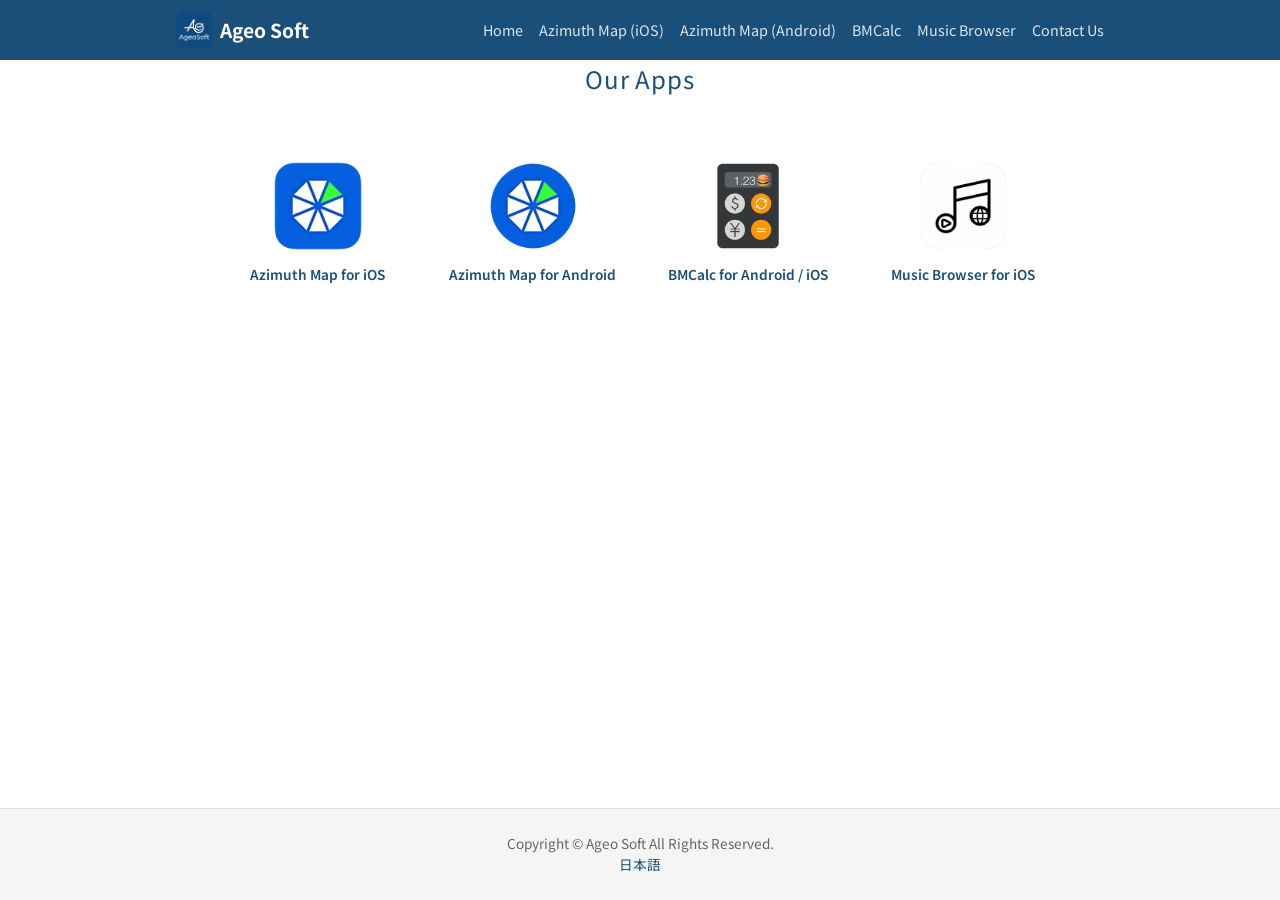
==== index.html @ 31554af9 "シンプルに修正" ====
<!DOCTYPE html>
<html lang="en">
<head>
  <meta charset="UTF-8">
  <meta name="viewport" content="width=device-width, initial-scale=1.0">
  <title>Ageo Soft</title>
    <link rel="preconnect" href="https://fonts.googleapis.com">
  <link rel="preconnect" href="https://fonts.gstatic.com" crossorigin>
  <link rel="stylesheet" href="https://fonts.googleapis.com/css2?family=Noto+Sans+JP:wght@300;400;600;700&display=swap">
  <link rel="stylesheet" href="style.css">
  <script>
    (function() {
      var l = localStorage.getItem("lang") || (navigator.language.startsWith("ja") ? "ja" : "en");
      if (l === "ja") document.documentElement.classList.add("ja");
    })();
    function switchLang(lang) {
      localStorage.setItem("lang", lang);
      document.documentElement.classList.toggle("ja", lang === "ja");
    }
  </script>
</head>
<body>
  <header>
    <div class="container header-inner">
      <a href="index.html" class="logo">
        <img src="logo.jpg" alt="Ageo Soft">
        <span>Ageo Soft</span>
      </a>
      <input type="checkbox" id="nav-toggle" class="nav-toggle">
      <label for="nav-toggle" class="nav-toggle-label" aria-label="Toggle navigation">
        <span></span>
      </label>
      <nav>
        <a href="index.html">Home</a>
        <a href="Azimuth%20Map%20for%20iOS.html">Azimuth Map (iOS)</a>
        <a href="Azimuth%20Map%20for%20Android.html">Azimuth Map (Android)</a>
        <a href="BMCalc.html">BMCalc</a>
        <a href="Music%20Browser%20for%20iOS.html">Music Browser</a>
        <a href="Contact%20Us.html">Contact Us</a>
      </nav>
    </div>
  </header>


  <main class="container">
    <h1 class="page-heading"><span class="lang-en">Our Apps</span><span class="lang-ja">アプリ一覧</span></h1>
    <div class="app-grid">
      <a href="Azimuth%20Map%20for%20iOS.html" class="app-card">
        <img src="Home/azimuth-map-ios.jpg" alt="Azimuth Map for iOS">
        <div class="card-title">Azimuth Map for iOS</div>
      </a>
      <a href="Azimuth%20Map%20for%20Android.html" class="app-card">
        <img src="Home/azimuth-map-android.jpg" alt="Azimuth Map for Android">
        <div class="card-title">Azimuth Map for Android</div>
      </a>
      <a href="BMCalc.html" class="app-card">
        <img src="Home/bmcalc.jpg" alt="BMCalc for Android / iOS">
        <div class="card-title">BMCalc for Android / iOS</div>
      </a>
      <a href="Music%20Browser%20for%20iOS.html" class="app-card">
        <img src="Home/music-browser.jpg" alt="Music Browser for iOS">
        <div class="card-title">Music Browser for iOS</div>
      </a>
    </div>
  </main>

  <footer>
    <div class="container">
      <p>Copyright &copy; Ageo Soft All Rights Reserved.</p>
      <p class="lang-en"><a class="lang-link" onclick="switchLang('ja')">日本語</a></p>
      <p class="lang-ja"><a class="lang-link" onclick="switchLang('en')">English</a></p>
    </div>
  </footer>
</body>
</html>
---- style.css ----
/* Reset & Base */
*, *::before, *::after { box-sizing: border-box; margin: 0; padding: 0; }

body {
  font-family: "Noto Sans JP", -apple-system, BlinkMacSystemFont, "Segoe UI", Roboto, sans-serif;
  color: #333;
  background: #fff;
  line-height: 1.6;
  min-height: 100vh;
  display: flex;
  flex-direction: column;
}

img { max-width: 100%; height: auto; display: block; }
a { color: #1a4f7a; text-decoration: none; }
a:hover { text-decoration: underline; }

/* Container */
.container { max-width: 960px; margin: 0 auto; padding: 0 1rem; }

/* Header */
header {
  background: #1a4f7a;
  color: #fff;
  padding: 0.75rem 0;
  position: sticky;
  top: 0;
  z-index: 100;
}

.header-inner {
  display: flex;
  align-items: center;
  justify-content: space-between;
  flex-wrap: wrap;
}

.logo {
  display: flex;
  align-items: center;
  gap: 0.5rem;
  color: #fff;
  font-weight: 700;
  font-size: 1.2rem;
}

.logo:hover { text-decoration: none; }
.logo img { width: 36px; height: 36px; border-radius: 6px; }

nav { display: flex; gap: 1rem; align-items: center; }
nav a { color: rgba(255,255,255,0.85); font-size: 0.9rem; }
nav a:hover { color: #fff; text-decoration: none; }

/* Mobile nav toggle */
.nav-toggle { display: none; }
.nav-toggle-label { display: none; cursor: pointer; }
.nav-toggle-label span,
.nav-toggle-label span::before,
.nav-toggle-label span::after {
  display: block;
  background: #fff;
  height: 2px;
  width: 24px;
  border-radius: 2px;
  position: relative;
  transition: transform 0.3s;
}
.nav-toggle-label span::before,
.nav-toggle-label span::after {
  content: '';
  position: absolute;
}
.nav-toggle-label span::before { top: -7px; }
.nav-toggle-label span::after { top: 7px; }

/* Main */
main { flex: 1; padding: 3rem 0; }

/* Home: App Grid */
.page-heading {
  text-align: center;
  margin-bottom: 2.5rem;
  font-size: 1.5rem;
  color: #1a4f7a;
  font-weight: 400;
  letter-spacing: 0.04em;
}

.app-grid {
  display: grid;
  grid-template-columns: repeat(4, 1fr);
  gap: 1.5rem;
}

.app-card {
  display: flex;
  flex-direction: column;
  align-items: center;
  text-align: center;
  padding: 1.25rem 0.75rem;
  border-radius: 12px;
  transition: transform 0.2s, box-shadow 0.2s;
}

.app-card:hover {
  transform: translateY(-4px);
  box-shadow: 0 8px 24px rgba(0,0,0,0.08);
  text-decoration: none;
}

.app-card img {
  width: 96px;
  height: 96px;
  object-fit: contain;
  border-radius: 20px;
  margin-bottom: 0.75rem;
}

.app-card .card-title {
  font-weight: 600;
  color: #1a4f7a;
  font-size: 0.85rem;
  line-height: 1.3;
}

/* App Detail Page */
.app-hero {
  display: flex;
  align-items: center;
  gap: 1.5rem;
  margin-bottom: 2rem;
}

.app-hero .app-icon {
  width: 120px;
  height: 120px;
  border-radius: 20px;
  flex-shrink: 0;
}

.app-hero h1 { font-size: 1.8rem; color: #1a4f7a; }

.app-description { margin-bottom: 2rem; }
.app-description h2 {
  font-size: 1.2rem;
  color: #1a4f7a;
  margin: 1.5rem 0 0.5rem;
}
.app-description p { margin-bottom: 0.75rem; }
.app-description ul {
  margin: 0.5rem 0 0.75rem 1.5rem;
}
.app-description ul li { margin-bottom: 0.4rem; }

.app-links { margin-bottom: 2rem; }
.app-links a {
  display: inline-block;
  margin-right: 1rem;
  color: #1a4f7a;
  font-weight: 500;
}

.screenshots {
  display: grid;
  grid-template-columns: repeat(3, 1fr);
  gap: 1rem;
  margin-bottom: 2rem;
}

.screenshots img {
  border-radius: 8px;
  border: 1px solid #e0e0e0;
}

.disclaimer {
  background: #f8f8f8;
  border-left: 3px solid #1a4f7a;
  padding: 1rem 1.25rem;
  margin: 1.5rem 0;
  font-size: 0.9rem;
  color: #555;
}

/* Contact Page */
.contact-form {
  width: 100%;
  min-height: 800px;
  border: none;
  border-radius: 8px;
}

/* Privacy Policy */
.privacy-content h1 {
  font-size: 1.8rem;
  color: #1a4f7a;
  margin-bottom: 1.5rem;
}
.privacy-content h2 {
  font-size: 1.2rem;
  color: #1a4f7a;
  margin: 1.5rem 0 0.5rem;
}
.privacy-content p { margin-bottom: 0.75rem; }
.privacy-content ul {
  margin: 0.5rem 0 0.75rem 1.5rem;
}
.privacy-content ul li { margin-bottom: 0.3rem; }
.privacy-content .effective-date {
  font-style: italic;
  color: #666;
}

/* Language: default English, switch to Japanese via html.ja */
.lang-ja { display: none; }
html.ja .lang-en { display: none; }
html.ja .lang-ja { display: revert; }

.lang-link { cursor: pointer; }
.lang-link:hover { text-decoration: underline; }

/* Footer */
footer {
  background: #f5f5f5;
  border-top: 1px solid #e0e0e0;
  padding: 1.5rem 0;
  text-align: center;
  font-size: 0.85rem;
  color: #666;
  margin-top: auto;
}

/* Responsive */
@media (max-width: 768px) {
  .nav-toggle-label { display: flex; align-items: center; padding: 0.5rem; }

  nav {
    display: none;
    flex-direction: column;
    width: 100%;
    padding-top: 0.75rem;
    gap: 0.5rem;
  }
  nav a { padding: 0.4rem 0; }

  .nav-toggle:checked ~ nav { display: flex; }

  .app-grid { grid-template-columns: repeat(2, 1fr); }
  .screenshots { grid-template-columns: 1fr; }

  .app-hero { flex-direction: column; text-align: center; }
  .app-hero .app-icon { width: 100px; height: 100px; }
  .app-hero h1 { font-size: 1.4rem; }

  .page-heading { font-size: 1.3rem; }
}
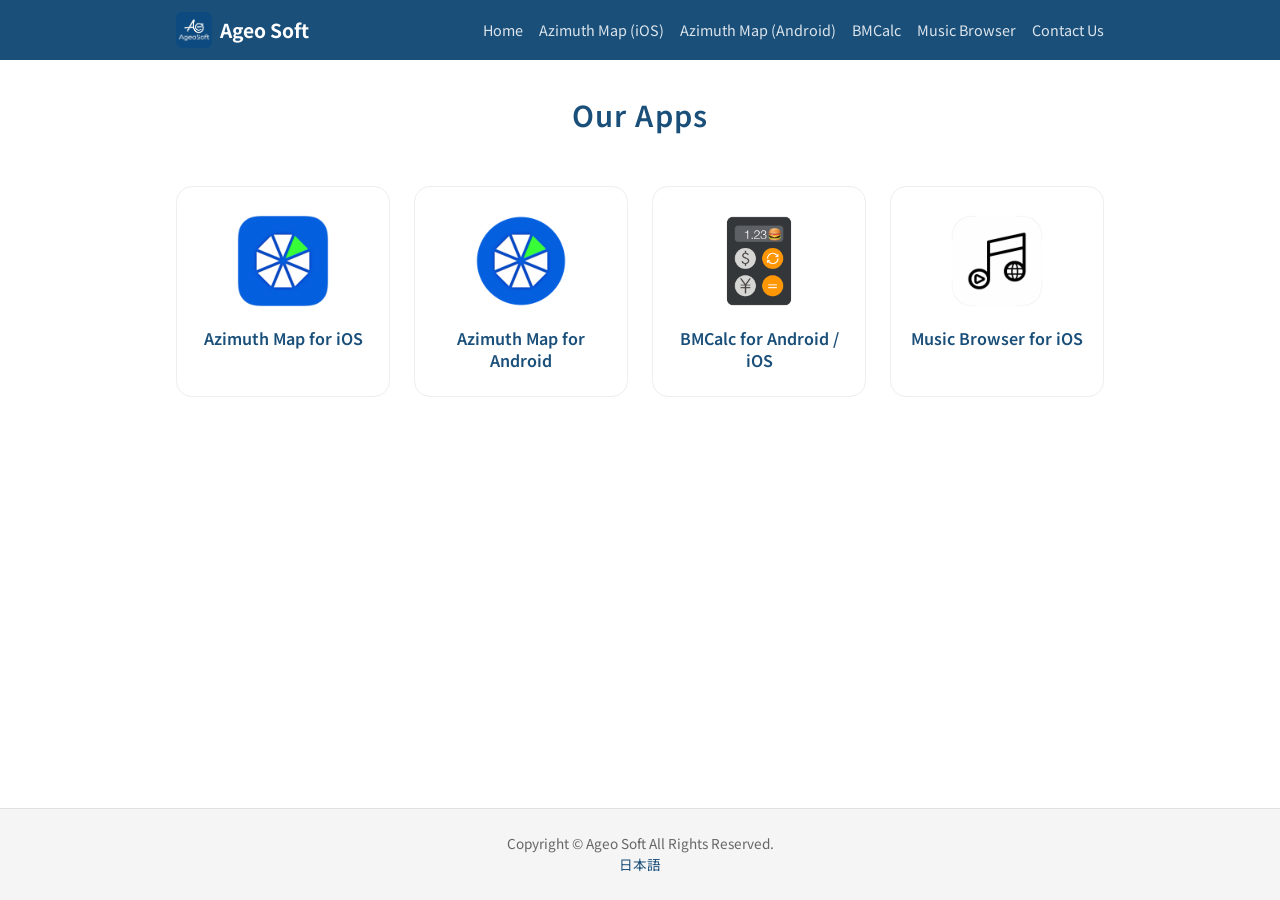
==== commit 24c46fac: "デザイン修正" ====
--- a/index.html
+++ b/index.html
@@ -45,24 +45,40 @@
   <main class="container">
     <h1 class="page-heading"><span class="lang-en">Our Apps</span><span class="lang-ja">アプリ一覧</span></h1>
     <div class="app-grid">
-      <a href="Azimuth%20Map%20for%20iOS.html" class="app-card">
+      <a href="Azimuth%20Map%20for%20iOS.html" class="app-card fade-in">
         <img src="Home/azimuth-map-ios.jpg" alt="Azimuth Map for iOS">
         <div class="card-title">Azimuth Map for iOS</div>
       </a>
-      <a href="Azimuth%20Map%20for%20Android.html" class="app-card">
+      <a href="Azimuth%20Map%20for%20Android.html" class="app-card fade-in">
         <img src="Home/azimuth-map-android.jpg" alt="Azimuth Map for Android">
         <div class="card-title">Azimuth Map for Android</div>
       </a>
-      <a href="BMCalc.html" class="app-card">
+      <a href="BMCalc.html" class="app-card fade-in">
         <img src="Home/bmcalc.jpg" alt="BMCalc for Android / iOS">
         <div class="card-title">BMCalc for Android / iOS</div>
       </a>
-      <a href="Music%20Browser%20for%20iOS.html" class="app-card">
+      <a href="Music%20Browser%20for%20iOS.html" class="app-card fade-in">
         <img src="Home/music-browser.jpg" alt="Music Browser for iOS">
         <div class="card-title">Music Browser for iOS</div>
       </a>
     </div>
   </main>
+
+  <script>
+    document.addEventListener('DOMContentLoaded', function() {
+      var observer = new IntersectionObserver(function(entries) {
+        entries.forEach(function(entry) {
+          if (entry.isIntersecting) {
+            entry.target.classList.add('visible');
+          }
+        });
+      }, { threshold: 0.1 });
+
+      document.querySelectorAll('.fade-in').forEach(function(el) {
+        observer.observe(el);
+      });
+    });
+  </script>
 
   <footer>
     <div class="container">
--- a/style.css
+++ b/style.css
@@ -74,15 +74,16 @@
 .nav-toggle-label span::after { top: 7px; }
 
 /* Main */
-main { flex: 1; padding: 3rem 0; }
+main { flex: 1; padding: 6rem 0 3rem; }
 
 /* Home: App Grid */
 .page-heading {
   text-align: center;
-  margin-bottom: 2.5rem;
-  font-size: 1.5rem;
-  color: #1a4f7a;
-  font-weight: 400;
+  margin-top: 2rem;
+  margin-bottom: 3rem;
+  font-size: 1.8rem;
+  color: #1a4f7a;
+  font-weight: 600;
   letter-spacing: 0.04em;
 }
 
@@ -97,30 +98,32 @@
   flex-direction: column;
   align-items: center;
   text-align: center;
-  padding: 1.25rem 0.75rem;
-  border-radius: 12px;
-  transition: transform 0.2s, box-shadow 0.2s;
+  padding: 1.5rem 1rem;
+  border-radius: 16px;
+  background: #fff;
+  border: 1px solid #eee;
+  transition: transform 0.3s ease, box-shadow 0.3s ease;
 }
 
 .app-card:hover {
-  transform: translateY(-4px);
-  box-shadow: 0 8px 24px rgba(0,0,0,0.08);
+  transform: translateY(-6px);
+  box-shadow: 0 12px 32px rgba(0,0,0,0.1);
   text-decoration: none;
 }
 
 .app-card img {
-  width: 96px;
-  height: 96px;
+  width: 100px;
+  height: 100px;
   object-fit: contain;
-  border-radius: 20px;
-  margin-bottom: 0.75rem;
+  border-radius: 22px;
+  margin-bottom: 1rem;
 }
 
 .app-card .card-title {
   font-weight: 600;
   color: #1a4f7a;
-  font-size: 0.85rem;
-  line-height: 1.3;
+  font-size: 1rem;
+  line-height: 1.4;
 }
 
 /* App Detail Page */
@@ -229,27 +232,85 @@
   margin-top: auto;
 }
 
+/* Scroll animations */
+@keyframes fadeInUp {
+  from {
+    opacity: 0;
+    transform: translateY(24px);
+  }
+  to {
+    opacity: 1;
+    transform: translateY(0);
+  }
+}
+
+.fade-in {
+  opacity: 0;
+  transform: translateY(24px);
+  transition: opacity 0.6s ease, transform 0.6s ease;
+}
+
+.fade-in.visible {
+  opacity: 1;
+  transform: translateY(0);
+}
+
+.page-heading {
+  animation: fadeInUp 0.6s ease forwards;
+}
+
+/* Stagger animation for cards */
+.app-card:nth-child(1) { transition-delay: 0.1s; }
+.app-card:nth-child(2) { transition-delay: 0.2s; }
+.app-card:nth-child(3) { transition-delay: 0.3s; }
+.app-card:nth-child(4) { transition-delay: 0.4s; }
+
 /* Responsive */
 @media (max-width: 768px) {
-  .nav-toggle-label { display: flex; align-items: center; padding: 0.5rem; }
+  .header-inner { flex-wrap: wrap; }
+
+  .nav-toggle-label {
+    display: flex;
+    align-items: center;
+    padding: 0.5rem;
+    order: 2;
+  }
+
+  .logo { order: 1; }
 
   nav {
     display: none;
     flex-direction: column;
     width: 100%;
     padding-top: 0.75rem;
-    gap: 0.5rem;
-  }
-  nav a { padding: 0.4rem 0; }
+    gap: 0.25rem;
+    order: 3;
+  }
+  nav a {
+    padding: 0.6rem 0;
+    border-bottom: 1px solid rgba(255,255,255,0.1);
+  }
+  nav a:last-child { border-bottom: none; }
 
   .nav-toggle:checked ~ nav { display: flex; }
 
-  .app-grid { grid-template-columns: repeat(2, 1fr); }
+  /* Hamburger animation on open */
+  .nav-toggle:checked ~ .nav-toggle-label span { background: transparent; }
+  .nav-toggle:checked ~ .nav-toggle-label span::before {
+    top: 0;
+    transform: rotate(45deg);
+  }
+  .nav-toggle:checked ~ .nav-toggle-label span::after {
+    top: 0;
+    transform: rotate(-45deg);
+  }
+
+  .app-grid { grid-template-columns: repeat(2, 1fr); gap: 1rem; }
   .screenshots { grid-template-columns: 1fr; }
 
   .app-hero { flex-direction: column; text-align: center; }
   .app-hero .app-icon { width: 100px; height: 100px; }
   .app-hero h1 { font-size: 1.4rem; }
 
-  .page-heading { font-size: 1.3rem; }
-}
+  .page-heading { font-size: 1.4rem; }
+}
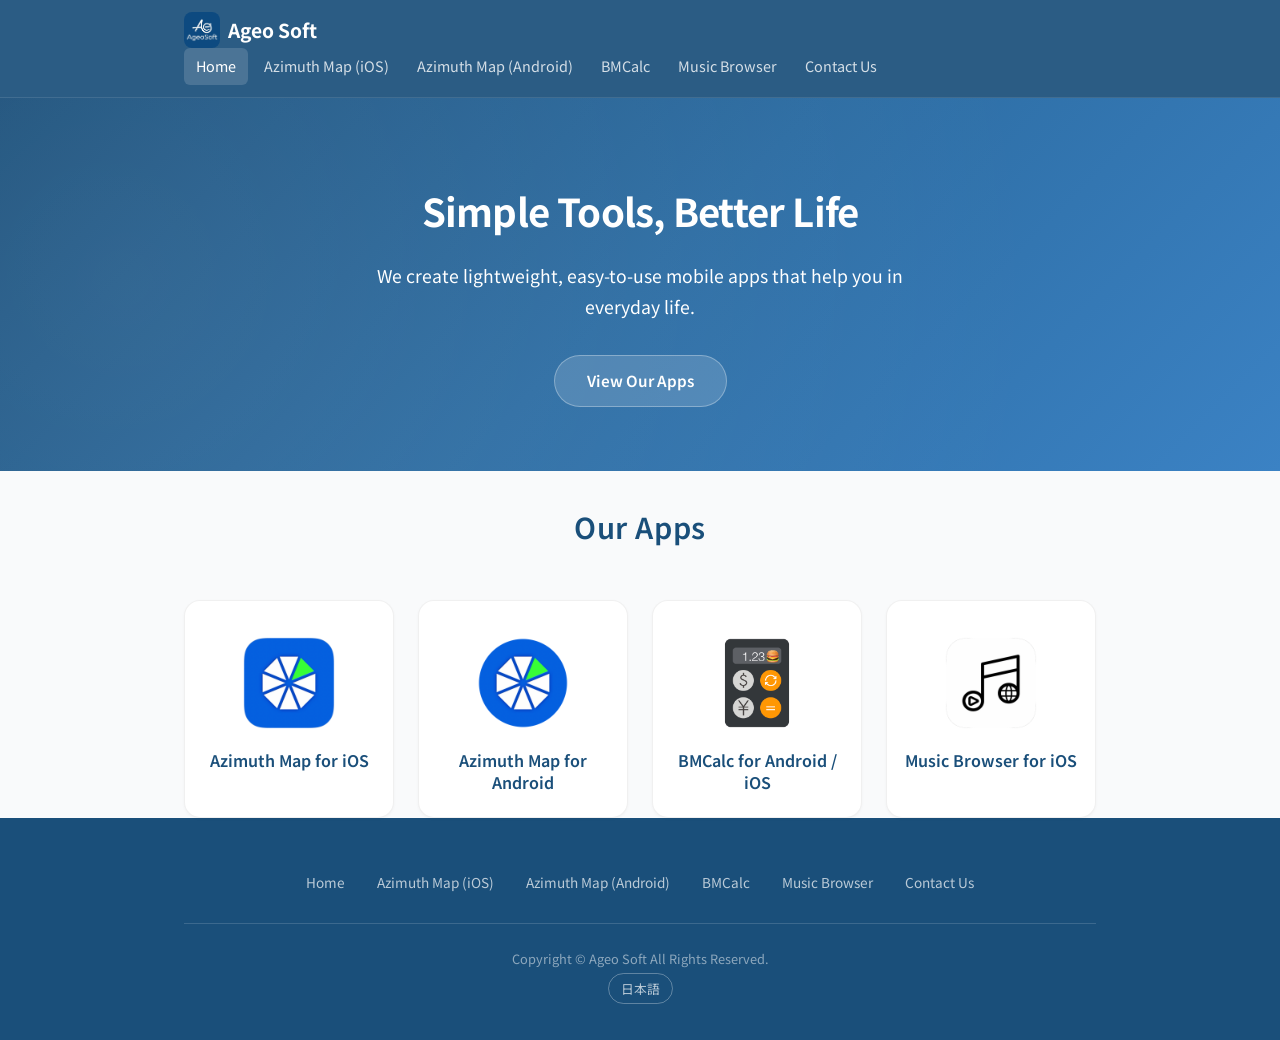
==== commit 9a578178: "全面改訂" ====
--- a/index.html
+++ b/index.html
@@ -4,7 +4,7 @@
   <meta charset="UTF-8">
   <meta name="viewport" content="width=device-width, initial-scale=1.0">
   <title>Ageo Soft</title>
-    <link rel="preconnect" href="https://fonts.googleapis.com">
+  <link rel="preconnect" href="https://fonts.googleapis.com">
   <link rel="preconnect" href="https://fonts.gstatic.com" crossorigin>
   <link rel="stylesheet" href="https://fonts.googleapis.com/css2?family=Noto+Sans+JP:wght@300;400;600;700&display=swap">
   <link rel="stylesheet" href="style.css">
@@ -21,29 +21,38 @@
 </head>
 <body>
   <header>
+    <input type="checkbox" id="nav-toggle" class="nav-toggle">
     <div class="container header-inner">
+      <label for="nav-toggle" class="nav-toggle-label" aria-label="Toggle navigation">
+        <span></span>
+      </label>
       <a href="index.html" class="logo">
         <img src="logo.jpg" alt="Ageo Soft">
         <span>Ageo Soft</span>
       </a>
-      <input type="checkbox" id="nav-toggle" class="nav-toggle">
-      <label for="nav-toggle" class="nav-toggle-label" aria-label="Toggle navigation">
-        <span></span>
-      </label>
-      <nav>
-        <a href="index.html">Home</a>
+    </div>
+    <nav>
+      <div class="container">
+        <a href="index.html" class="active">Home</a>
         <a href="Azimuth%20Map%20for%20iOS.html">Azimuth Map (iOS)</a>
         <a href="Azimuth%20Map%20for%20Android.html">Azimuth Map (Android)</a>
         <a href="BMCalc.html">BMCalc</a>
         <a href="Music%20Browser%20for%20iOS.html">Music Browser</a>
         <a href="Contact%20Us.html">Contact Us</a>
-      </nav>
-    </div>
+      </div>
+    </nav>
   </header>
 
+  <section class="hero">
+    <div class="container">
+      <h1><span class="lang-en">Simple Tools, Better Life</span><span class="lang-ja">シンプルなツールで、毎日をもっと便利に</span></h1>
+      <p><span class="lang-en">We create lightweight, easy-to-use mobile apps that help you in everyday life.</span><span class="lang-ja">日常をサポートする、軽量で使いやすいモバイルアプリを開発しています。</span></p>
+      <a href="#apps" class="hero-cta"><span class="lang-en">View Our Apps</span><span class="lang-ja">アプリを見る</span></a>
+    </div>
+  </section>
 
-  <main class="container">
-    <h1 class="page-heading"><span class="lang-en">Our Apps</span><span class="lang-ja">アプリ一覧</span></h1>
+  <main class="container" id="apps">
+    <h2 class="page-heading"><span class="lang-en">Our Apps</span><span class="lang-ja">アプリ一覧</span></h2>
     <div class="app-grid">
       <a href="Azimuth%20Map%20for%20iOS.html" class="app-card fade-in">
         <img src="Home/azimuth-map-ios.jpg" alt="Azimuth Map for iOS">
@@ -64,6 +73,24 @@
     </div>
   </main>
 
+  <footer>
+    <div class="container footer-inner">
+      <div class="footer-nav">
+        <a href="index.html">Home</a>
+        <a href="Azimuth%20Map%20for%20iOS.html">Azimuth Map (iOS)</a>
+        <a href="Azimuth%20Map%20for%20Android.html">Azimuth Map (Android)</a>
+        <a href="BMCalc.html">BMCalc</a>
+        <a href="Music%20Browser%20for%20iOS.html">Music Browser</a>
+        <a href="Contact%20Us.html">Contact Us</a>
+      </div>
+      <div class="footer-bottom">
+        <p>Copyright &copy; Ageo Soft All Rights Reserved.</p>
+        <p class="lang-en"><a class="lang-link" onclick="switchLang('ja')">日本語</a></p>
+        <p class="lang-ja"><a class="lang-link" onclick="switchLang('en')">English</a></p>
+      </div>
+    </div>
+  </footer>
+
   <script>
     document.addEventListener('DOMContentLoaded', function() {
       var observer = new IntersectionObserver(function(entries) {
@@ -73,19 +100,10 @@
           }
         });
       }, { threshold: 0.1 });
-
       document.querySelectorAll('.fade-in').forEach(function(el) {
         observer.observe(el);
       });
     });
   </script>
-
-  <footer>
-    <div class="container">
-      <p>Copyright &copy; Ageo Soft All Rights Reserved.</p>
-      <p class="lang-en"><a class="lang-link" onclick="switchLang('ja')">日本語</a></p>
-      <p class="lang-ja"><a class="lang-link" onclick="switchLang('en')">English</a></p>
-    </div>
-  </footer>
 </body>
 </html>
--- a/style.css
+++ b/style.css
@@ -1,38 +1,42 @@
 /* Reset & Base */
 *, *::before, *::after { box-sizing: border-box; margin: 0; padding: 0; }
+
+html { scroll-behavior: smooth; }
 
 body {
   font-family: "Noto Sans JP", -apple-system, BlinkMacSystemFont, "Segoe UI", Roboto, sans-serif;
   color: #333;
-  background: #fff;
-  line-height: 1.6;
+  background: #f9fafb;
+  line-height: 1.7;
   min-height: 100vh;
   display: flex;
   flex-direction: column;
 }
 
 img { max-width: 100%; height: auto; display: block; }
-a { color: #1a4f7a; text-decoration: none; }
-a:hover { text-decoration: underline; }
+a { color: #1a4f7a; text-decoration: none; transition: color 0.2s; }
+a:hover { color: #2d6da3; }
 
 /* Container */
-.container { max-width: 960px; margin: 0 auto; padding: 0 1rem; }
-
-/* Header */
+.container { max-width: 960px; margin: 0 auto; padding: 0 1.5rem; }
+
+/* ========== Header ========== */
 header {
-  background: #1a4f7a;
+  background: rgba(26, 79, 122, 0.92);
+  backdrop-filter: blur(12px);
+  -webkit-backdrop-filter: blur(12px);
   color: #fff;
   padding: 0.75rem 0;
   position: sticky;
   top: 0;
   z-index: 100;
+  border-bottom: 1px solid rgba(255,255,255,0.1);
 }
 
 .header-inner {
   display: flex;
   align-items: center;
   justify-content: space-between;
-  flex-wrap: wrap;
 }
 
 .logo {
@@ -42,14 +46,33 @@
   color: #fff;
   font-weight: 700;
   font-size: 1.2rem;
-}
-
-.logo:hover { text-decoration: none; }
-.logo img { width: 36px; height: 36px; border-radius: 6px; }
-
-nav { display: flex; gap: 1rem; align-items: center; }
-nav a { color: rgba(255,255,255,0.85); font-size: 0.9rem; }
-nav a:hover { color: #fff; text-decoration: none; }
+  transition: opacity 0.2s;
+}
+.logo:hover { opacity: 0.85; }
+.logo img { width: 36px; height: 36px; border-radius: 8px; }
+
+/* Desktop nav */
+nav .container {
+  display: flex;
+  gap: 0.25rem;
+  align-items: center;
+}
+nav a {
+  color: rgba(255,255,255,0.8);
+  font-size: 0.9rem;
+  padding: 0.4rem 0.75rem;
+  border-radius: 6px;
+  position: relative;
+  transition: color 0.2s, background 0.2s;
+}
+nav a:hover {
+  color: #fff;
+  background: rgba(255,255,255,0.1);
+}
+nav a.active {
+  color: #fff;
+  background: rgba(255,255,255,0.15);
+}
 
 /* Mobile nav toggle */
 .nav-toggle { display: none; }
@@ -63,7 +86,7 @@
   width: 24px;
   border-radius: 2px;
   position: relative;
-  transition: transform 0.3s;
+  transition: transform 0.3s, background 0.3s;
 }
 .nav-toggle-label span::before,
 .nav-toggle-label span::after {
@@ -73,10 +96,63 @@
 .nav-toggle-label span::before { top: -7px; }
 .nav-toggle-label span::after { top: 7px; }
 
-/* Main */
-main { flex: 1; padding: 6rem 0 3rem; }
-
-/* Home: App Grid */
+/* ========== Hero Section (Home) ========== */
+.hero {
+  background: linear-gradient(135deg, #1a4f7a 0%, #2d6da3 50%, #3b82c4 100%);
+  color: #fff;
+  padding: 5rem 0 4rem;
+  text-align: center;
+  position: relative;
+  overflow: hidden;
+}
+.hero::before {
+  content: '';
+  position: absolute;
+  top: -50%;
+  left: -50%;
+  width: 200%;
+  height: 200%;
+  background: radial-gradient(circle at 30% 50%, rgba(255,255,255,0.08) 0%, transparent 50%);
+  animation: heroGlow 8s ease-in-out infinite alternate;
+}
+@keyframes heroGlow {
+  from { transform: translate(0, 0); }
+  to { transform: translate(5%, 3%); }
+}
+.hero .container { position: relative; z-index: 1; }
+.hero h1 {
+  font-size: 2.4rem;
+  font-weight: 700;
+  margin-bottom: 1rem;
+  letter-spacing: -0.02em;
+}
+.hero p {
+  font-size: 1.1rem;
+  opacity: 0.9;
+  max-width: 560px;
+  margin: 0 auto 2rem;
+  line-height: 1.8;
+}
+.hero .hero-cta {
+  display: inline-block;
+  background: rgba(255,255,255,0.15);
+  border: 1px solid rgba(255,255,255,0.3);
+  color: #fff;
+  padding: 0.75rem 2rem;
+  border-radius: 50px;
+  font-weight: 600;
+  font-size: 0.95rem;
+  transition: background 0.3s, transform 0.3s;
+}
+.hero .hero-cta:hover {
+  background: rgba(255,255,255,0.25);
+  transform: translateY(-2px);
+}
+
+/* ========== Main ========== */
+main { flex: 1; padding: 4rem 0 3rem; }
+
+/* ========== Home: App Grid ========== */
 .page-heading {
   text-align: center;
   margin-top: 2rem;
@@ -84,7 +160,7 @@
   font-size: 1.8rem;
   color: #1a4f7a;
   font-weight: 600;
-  letter-spacing: 0.04em;
+  letter-spacing: 0.02em;
 }
 
 .app-grid {
@@ -98,17 +174,16 @@
   flex-direction: column;
   align-items: center;
   text-align: center;
-  padding: 1.5rem 1rem;
+  padding: 2rem 1rem 1.5rem;
   border-radius: 16px;
   background: #fff;
-  border: 1px solid #eee;
+  border: 1px solid rgba(0,0,0,0.06);
+  box-shadow: 0 1px 3px rgba(0,0,0,0.04);
   transition: transform 0.3s ease, box-shadow 0.3s ease;
 }
-
 .app-card:hover {
   transform: translateY(-6px);
   box-shadow: 0 12px 32px rgba(0,0,0,0.1);
-  text-decoration: none;
 }
 
 .app-card img {
@@ -126,28 +201,43 @@
   line-height: 1.4;
 }
 
-/* App Detail Page */
+/* ========== App Detail Page ========== */
 .app-hero {
   display: flex;
   align-items: center;
-  gap: 1.5rem;
-  margin-bottom: 2rem;
+  gap: 2rem;
+  margin-bottom: 2.5rem;
+  padding: 2rem;
+  background: #fff;
+  border-radius: 16px;
+  border: 1px solid rgba(0,0,0,0.06);
+  box-shadow: 0 1px 3px rgba(0,0,0,0.04);
 }
 
 .app-hero .app-icon {
   width: 120px;
   height: 120px;
-  border-radius: 20px;
+  border-radius: 24px;
   flex-shrink: 0;
+  box-shadow: 0 4px 16px rgba(0,0,0,0.1);
 }
 
 .app-hero h1 { font-size: 1.8rem; color: #1a4f7a; }
 
-.app-description { margin-bottom: 2rem; }
+.app-description {
+  margin-bottom: 2.5rem;
+  padding: 2rem;
+  background: #fff;
+  border-radius: 16px;
+  border: 1px solid rgba(0,0,0,0.06);
+  box-shadow: 0 1px 3px rgba(0,0,0,0.04);
+}
 .app-description h2 {
   font-size: 1.2rem;
   color: #1a4f7a;
   margin: 1.5rem 0 0.5rem;
+  padding-bottom: 0.4rem;
+  border-bottom: 2px solid #e8f0fe;
 }
 .app-description p { margin-bottom: 0.75rem; }
 .app-description ul {
@@ -161,38 +251,90 @@
   margin-right: 1rem;
   color: #1a4f7a;
   font-weight: 500;
-}
-
+  padding: 0.5rem 1.25rem;
+  border: 1px solid #1a4f7a;
+  border-radius: 8px;
+  transition: background 0.2s, color 0.2s;
+}
+.app-links a:hover {
+  background: #1a4f7a;
+  color: #fff;
+}
+
+/* Store badges */
+.store-badges {
+  display: flex;
+  gap: 0.75rem;
+  margin-top: 1rem;
+}
+.store-badge {
+  display: inline-flex;
+  align-items: center;
+  gap: 0.5rem;
+  padding: 0.6rem 1.25rem;
+  background: #111;
+  color: #fff;
+  border-radius: 10px;
+  font-size: 0.85rem;
+  font-weight: 600;
+  transition: transform 0.2s, box-shadow 0.2s;
+}
+.store-badge:hover {
+  transform: translateY(-2px);
+  box-shadow: 0 4px 12px rgba(0,0,0,0.2);
+  color: #fff;
+}
+.store-badge .badge-label { font-size: 0.65rem; font-weight: 400; opacity: 0.8; display: block; line-height: 1; }
+.store-badge .badge-store { display: block; line-height: 1.2; }
+.store-badge svg { width: 20px; height: 20px; fill: #fff; flex-shrink: 0; }
+
+/* Screenshots */
 .screenshots {
   display: grid;
   grid-template-columns: repeat(3, 1fr);
   gap: 1rem;
-  margin-bottom: 2rem;
+  margin-bottom: 2.5rem;
 }
 
 .screenshots img {
-  border-radius: 8px;
+  border-radius: 12px;
   border: 1px solid #e0e0e0;
+  box-shadow: 0 2px 8px rgba(0,0,0,0.06);
+  transition: transform 0.3s, box-shadow 0.3s;
+}
+.screenshots img:hover {
+  transform: scale(1.02);
+  box-shadow: 0 8px 24px rgba(0,0,0,0.1);
 }
 
 .disclaimer {
-  background: #f8f8f8;
-  border-left: 3px solid #1a4f7a;
+  background: #f0f7ff;
+  border-left: 3px solid #3b82c4;
   padding: 1rem 1.25rem;
   margin: 1.5rem 0;
   font-size: 0.9rem;
   color: #555;
-}
-
-/* Contact Page */
+  border-radius: 0 8px 8px 0;
+}
+
+/* ========== Contact Page ========== */
 .contact-form {
   width: 100%;
   min-height: 800px;
   border: none;
-  border-radius: 8px;
-}
-
-/* Privacy Policy */
+  border-radius: 16px;
+  background: #fff;
+  box-shadow: 0 1px 3px rgba(0,0,0,0.04);
+}
+
+/* ========== Privacy Policy ========== */
+.privacy-content {
+  padding: 2rem;
+  background: #fff;
+  border-radius: 16px;
+  border: 1px solid rgba(0,0,0,0.06);
+  box-shadow: 0 1px 3px rgba(0,0,0,0.04);
+}
 .privacy-content h1 {
   font-size: 1.8rem;
   color: #1a4f7a;
@@ -202,6 +344,8 @@
   font-size: 1.2rem;
   color: #1a4f7a;
   margin: 1.5rem 0 0.5rem;
+  padding-bottom: 0.4rem;
+  border-bottom: 2px solid #e8f0fe;
 }
 .privacy-content p { margin-bottom: 0.75rem; }
 .privacy-content ul {
@@ -213,43 +357,85 @@
   color: #666;
 }
 
-/* Language: default English, switch to Japanese via html.ja */
+/* ========== Language ========== */
 .lang-ja { display: none; }
 html.ja .lang-en { display: none; }
 html.ja .lang-ja { display: revert; }
 
-.lang-link { cursor: pointer; }
-.lang-link:hover { text-decoration: underline; }
-
-/* Footer */
+.lang-link {
+  cursor: pointer;
+  padding: 0.3rem 0.75rem;
+  border: 1px solid rgba(255,255,255,0.3);
+  border-radius: 20px;
+  font-size: 0.8rem;
+  transition: background 0.2s;
+}
+.lang-link:hover {
+  background: rgba(255,255,255,0.1);
+}
+
+/* ========== Footer ========== */
 footer {
-  background: #f5f5f5;
-  border-top: 1px solid #e0e0e0;
-  padding: 1.5rem 0;
+  background: #1a4f7a;
+  color: rgba(255,255,255,0.8);
+  padding: 3rem 0 2rem;
+  margin-top: auto;
+}
+
+.footer-inner {
+  display: flex;
+  flex-direction: column;
+  align-items: center;
+  gap: 1.5rem;
+}
+
+.footer-nav {
+  display: flex;
+  flex-wrap: wrap;
+  justify-content: center;
+  gap: 0.5rem;
+}
+.footer-nav a {
+  color: rgba(255,255,255,0.7);
+  font-size: 0.85rem;
+  padding: 0.3rem 0.75rem;
+  border-radius: 6px;
+  transition: color 0.2s, background 0.2s;
+}
+.footer-nav a:hover {
+  color: #fff;
+  background: rgba(255,255,255,0.1);
+}
+
+.footer-bottom {
   text-align: center;
-  font-size: 0.85rem;
-  color: #666;
-  margin-top: auto;
-}
-
-/* Scroll animations */
+  padding-top: 1.5rem;
+  border-top: 1px solid rgba(255,255,255,0.15);
+  width: 100%;
+}
+.footer-bottom p {
+  font-size: 0.8rem;
+  color: rgba(255,255,255,0.5);
+  margin-bottom: 0.5rem;
+}
+.footer-bottom .lang-link {
+  color: rgba(255,255,255,0.7);
+}
+.footer-bottom .lang-link:hover {
+  color: #fff;
+}
+
+/* ========== Animations ========== */
 @keyframes fadeInUp {
-  from {
-    opacity: 0;
-    transform: translateY(24px);
-  }
-  to {
-    opacity: 1;
-    transform: translateY(0);
-  }
+  from { opacity: 0; transform: translateY(30px); }
+  to { opacity: 1; transform: translateY(0); }
 }
 
 .fade-in {
   opacity: 0;
-  transform: translateY(24px);
+  transform: translateY(30px);
   transition: opacity 0.6s ease, transform 0.6s ease;
 }
-
 .fade-in.visible {
   opacity: 1;
   transform: translateY(0);
@@ -259,58 +445,119 @@
   animation: fadeInUp 0.6s ease forwards;
 }
 
+.hero h1 { animation: fadeInUp 0.7s ease forwards; }
+.hero p { animation: fadeInUp 0.7s 0.15s ease both; }
+.hero .hero-cta { animation: fadeInUp 0.7s 0.3s ease both; }
+
 /* Stagger animation for cards */
-.app-card:nth-child(1) { transition-delay: 0.1s; }
-.app-card:nth-child(2) { transition-delay: 0.2s; }
-.app-card:nth-child(3) { transition-delay: 0.3s; }
-.app-card:nth-child(4) { transition-delay: 0.4s; }
-
-/* Responsive */
+.app-card:nth-child(1) { transition-delay: 0.05s; }
+.app-card:nth-child(2) { transition-delay: 0.15s; }
+.app-card:nth-child(3) { transition-delay: 0.25s; }
+.app-card:nth-child(4) { transition-delay: 0.35s; }
+
+/* ========== Responsive ========== */
 @media (max-width: 768px) {
-  .header-inner { flex-wrap: wrap; }
+  .header-inner {
+    justify-content: center;
+    position: static;
+  }
 
   .nav-toggle-label {
     display: flex;
     align-items: center;
     padding: 0.5rem;
-    order: 2;
-  }
-
-  .logo { order: 1; }
+    position: absolute;
+    left: 1rem;
+    top: 50%;
+    transform: translateY(-50%);
+    z-index: 101;
+  }
 
   nav {
-    display: none;
+    position: absolute;
+    top: 100%;
+    left: 0;
+    right: 0;
+    background: rgba(26, 79, 122, 0.97);
+    backdrop-filter: blur(12px);
+    -webkit-backdrop-filter: blur(12px);
+    max-height: 0;
+    overflow: hidden;
+    opacity: 0;
+    transition: max-height 0.35s ease, opacity 0.3s ease;
+    box-shadow: 0 4px 16px rgba(0,0,0,0.2);
+    z-index: 100;
+  }
+  nav .container {
     flex-direction: column;
+    gap: 0;
+    padding-top: 0.5rem;
+    padding-bottom: 0.5rem;
+  }
+  nav a {
+    padding: 0.75rem 0;
+    border-bottom: 1px solid rgba(255,255,255,0.08);
     width: 100%;
-    padding-top: 0.75rem;
-    gap: 0.25rem;
-    order: 3;
-  }
-  nav a {
-    padding: 0.6rem 0;
-    border-bottom: 1px solid rgba(255,255,255,0.1);
-  }
+    border-radius: 0;
+  }
+  nav a:hover { background: rgba(255,255,255,0.05); }
   nav a:last-child { border-bottom: none; }
 
-  .nav-toggle:checked ~ nav { display: flex; }
-
-  /* Hamburger animation on open */
-  .nav-toggle:checked ~ .nav-toggle-label span { background: transparent; }
-  .nav-toggle:checked ~ .nav-toggle-label span::before {
+  #nav-toggle:checked ~ nav {
+    max-height: 350px;
+    opacity: 1;
+  }
+
+  /* Hamburger X animation */
+  #nav-toggle:checked ~ .header-inner .nav-toggle-label span { background: transparent; }
+  #nav-toggle:checked ~ .header-inner .nav-toggle-label span::before {
     top: 0;
     transform: rotate(45deg);
   }
-  .nav-toggle:checked ~ .nav-toggle-label span::after {
+  #nav-toggle:checked ~ .header-inner .nav-toggle-label span::after {
     top: 0;
     transform: rotate(-45deg);
   }
 
+  /* Hero */
+  .hero { padding: 3.5rem 0 3rem; }
+  .hero h1 { font-size: 1.6rem; }
+  .hero p { font-size: 0.95rem; }
+
+  /* Grid */
   .app-grid { grid-template-columns: repeat(2, 1fr); gap: 1rem; }
-  .screenshots { grid-template-columns: 1fr; }
-
-  .app-hero { flex-direction: column; text-align: center; }
+
+  /* Screenshots - smaller on mobile */
+  .screenshots {
+    grid-template-columns: repeat(3, 1fr);
+    gap: 0.5rem;
+    max-width: 400px;
+    margin-left: auto;
+    margin-right: auto;
+  }
+  .screenshots img { border-radius: 8px; }
+
+  /* App hero */
+  .app-hero { flex-direction: column; text-align: center; padding: 1.5rem; }
   .app-hero .app-icon { width: 100px; height: 100px; }
   .app-hero h1 { font-size: 1.4rem; }
 
+  .app-description { padding: 1.5rem; }
+
+  /* Store badges */
+  .store-badges { justify-content: center; }
+
   .page-heading { font-size: 1.4rem; }
-}
+
+  /* Footer */
+  .footer-nav { flex-direction: column; align-items: center; }
+
+  /* Privacy */
+  .privacy-content { padding: 1.5rem; }
+}
+
+@media (max-width: 480px) {
+  .app-grid { grid-template-columns: 1fr; max-width: 280px; margin-left: auto; margin-right: auto; }
+  .screenshots { max-width: 320px; }
+  .store-badges { flex-direction: column; align-items: center; }
+}
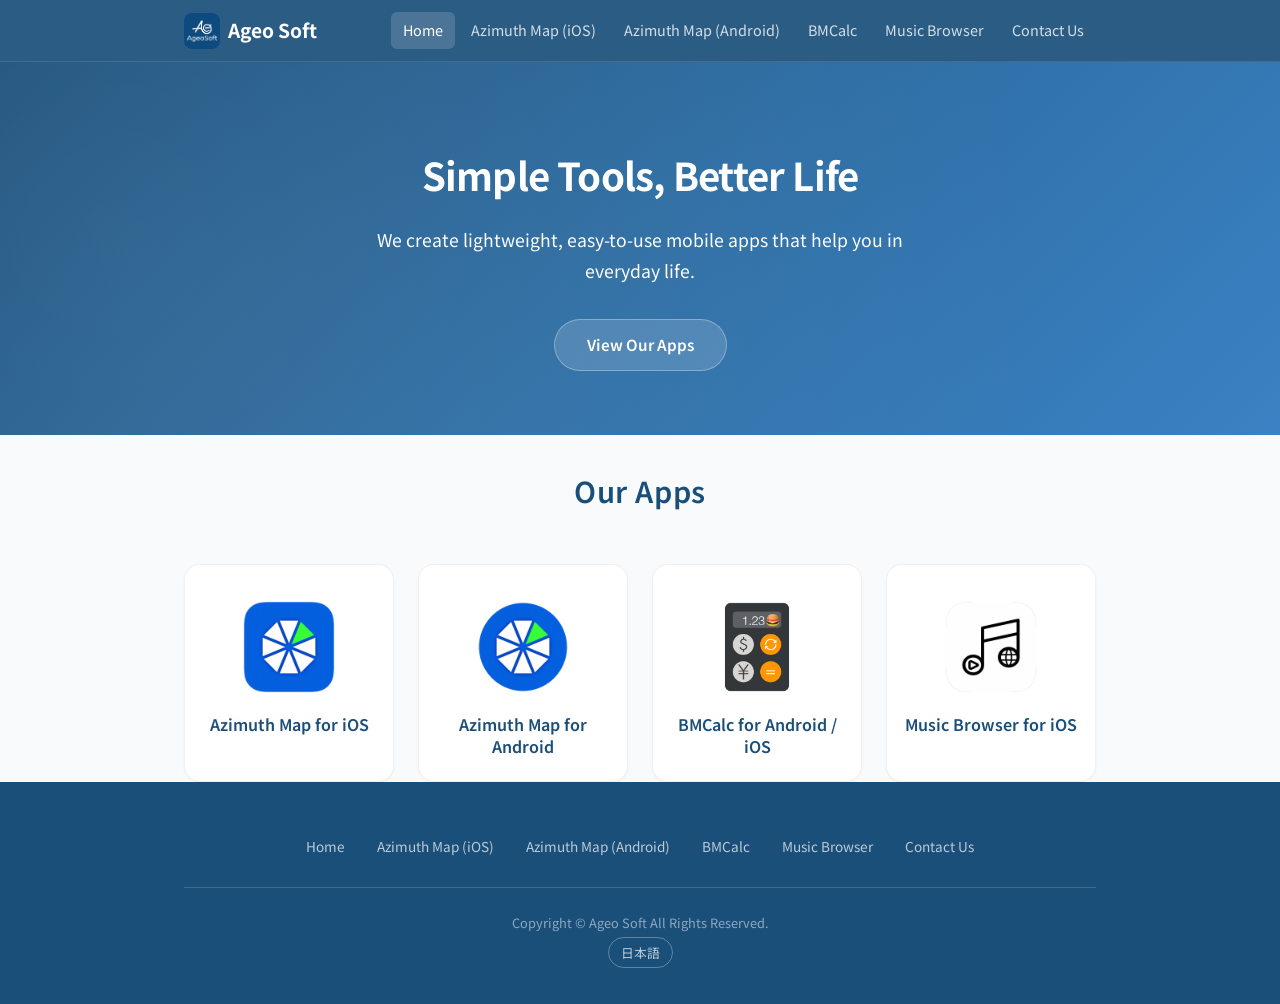
==== commit 32b9439a: "不具合修正" ====
--- a/index.html
+++ b/index.html
@@ -21,8 +21,8 @@
 </head>
 <body>
   <header>
-    <input type="checkbox" id="nav-toggle" class="nav-toggle">
     <div class="container header-inner">
+      <input type="checkbox" id="nav-toggle" class="nav-toggle">
       <label for="nav-toggle" class="nav-toggle-label" aria-label="Toggle navigation">
         <span></span>
       </label>
@@ -30,17 +30,15 @@
         <img src="logo.jpg" alt="Ageo Soft">
         <span>Ageo Soft</span>
       </a>
-    </div>
-    <nav>
-      <div class="container">
+      <nav>
         <a href="index.html" class="active">Home</a>
         <a href="Azimuth%20Map%20for%20iOS.html">Azimuth Map (iOS)</a>
         <a href="Azimuth%20Map%20for%20Android.html">Azimuth Map (Android)</a>
         <a href="BMCalc.html">BMCalc</a>
         <a href="Music%20Browser%20for%20iOS.html">Music Browser</a>
         <a href="Contact%20Us.html">Contact Us</a>
-      </div>
-    </nav>
+      </nav>
+    </div>
   </header>
 
   <section class="hero">
--- a/style.css
+++ b/style.css
@@ -17,6 +17,16 @@
 a { color: #1a4f7a; text-decoration: none; transition: color 0.2s; }
 a:hover { color: #2d6da3; }
 
+/* Focus styles for keyboard accessibility */
+a:focus-visible,
+button:focus-visible,
+input:focus-visible,
+label:focus-visible {
+  outline: 2px solid #3b82c4;
+  outline-offset: 2px;
+  border-radius: 4px;
+}
+
 /* Container */
 .container { max-width: 960px; margin: 0 auto; padding: 0 1.5rem; }
 
@@ -52,7 +62,7 @@
 .logo img { width: 36px; height: 36px; border-radius: 8px; }
 
 /* Desktop nav */
-nav .container {
+nav {
   display: flex;
   gap: 0.25rem;
   align-items: center;
@@ -64,6 +74,7 @@
   border-radius: 6px;
   position: relative;
   transition: color 0.2s, background 0.2s;
+  white-space: nowrap;
 }
 nav a:hover {
   color: #fff;
@@ -264,18 +275,19 @@
 /* Store badges */
 .store-badges {
   display: flex;
+  flex-wrap: wrap;
   gap: 0.75rem;
   margin-top: 1rem;
 }
 .store-badge {
   display: inline-flex;
   align-items: center;
-  gap: 0.5rem;
-  padding: 0.6rem 1.25rem;
+  gap: 0.4rem;
+  padding: 0.4rem 0.9rem;
   background: #111;
   color: #fff;
-  border-radius: 10px;
-  font-size: 0.85rem;
+  border-radius: 8px;
+  font-size: 0.75rem;
   font-weight: 600;
   transition: transform 0.2s, box-shadow 0.2s;
 }
@@ -284,9 +296,9 @@
   box-shadow: 0 4px 12px rgba(0,0,0,0.2);
   color: #fff;
 }
-.store-badge .badge-label { font-size: 0.65rem; font-weight: 400; opacity: 0.8; display: block; line-height: 1; }
+.store-badge .badge-label { font-size: 0.55rem; font-weight: 400; opacity: 0.8; display: block; line-height: 1; }
 .store-badge .badge-store { display: block; line-height: 1.2; }
-.store-badge svg { width: 20px; height: 20px; fill: #fff; flex-shrink: 0; }
+.store-badge svg { width: 14px; height: 14px; fill: #fff; flex-shrink: 0; }
 
 /* Screenshots */
 .screenshots {
@@ -455,11 +467,21 @@
 .app-card:nth-child(3) { transition-delay: 0.25s; }
 .app-card:nth-child(4) { transition-delay: 0.35s; }
 
+/* Respect reduced motion preference */
+@media (prefers-reduced-motion: reduce) {
+  *, *::before, *::after {
+    animation-duration: 0.01ms !important;
+    animation-iteration-count: 1 !important;
+    transition-duration: 0.01ms !important;
+  }
+  .fade-in { opacity: 1; transform: none; }
+  html { scroll-behavior: auto; }
+}
+
 /* ========== Responsive ========== */
 @media (max-width: 768px) {
   .header-inner {
     justify-content: center;
-    position: static;
   }
 
   .nav-toggle-label {
@@ -478,6 +500,7 @@
     top: 100%;
     left: 0;
     right: 0;
+    flex-direction: column;
     background: rgba(26, 79, 122, 0.97);
     backdrop-filter: blur(12px);
     -webkit-backdrop-filter: blur(12px);
@@ -487,12 +510,7 @@
     transition: max-height 0.35s ease, opacity 0.3s ease;
     box-shadow: 0 4px 16px rgba(0,0,0,0.2);
     z-index: 100;
-  }
-  nav .container {
-    flex-direction: column;
-    gap: 0;
-    padding-top: 0.5rem;
-    padding-bottom: 0.5rem;
+    padding: 0 1.5rem;
   }
   nav a {
     padding: 0.75rem 0;
@@ -506,15 +524,17 @@
   #nav-toggle:checked ~ nav {
     max-height: 350px;
     opacity: 1;
+    padding-top: 0.5rem;
+    padding-bottom: 0.5rem;
   }
 
   /* Hamburger X animation */
-  #nav-toggle:checked ~ .header-inner .nav-toggle-label span { background: transparent; }
-  #nav-toggle:checked ~ .header-inner .nav-toggle-label span::before {
+  #nav-toggle:checked ~ .nav-toggle-label span { background: transparent; }
+  #nav-toggle:checked ~ .nav-toggle-label span::before {
     top: 0;
     transform: rotate(45deg);
   }
-  #nav-toggle:checked ~ .header-inner .nav-toggle-label span::after {
+  #nav-toggle:checked ~ .nav-toggle-label span::after {
     top: 0;
     transform: rotate(-45deg);
   }
@@ -527,13 +547,10 @@
   /* Grid */
   .app-grid { grid-template-columns: repeat(2, 1fr); gap: 1rem; }
 
-  /* Screenshots - smaller on mobile */
+  /* Screenshots */
   .screenshots {
-    grid-template-columns: repeat(3, 1fr);
-    gap: 0.5rem;
-    max-width: 400px;
-    margin-left: auto;
-    margin-right: auto;
+    grid-template-columns: repeat(2, 1fr);
+    gap: 0.75rem;
   }
   .screenshots img { border-radius: 8px; }
 
@@ -557,7 +574,6 @@
 }
 
 @media (max-width: 480px) {
-  .app-grid { grid-template-columns: 1fr; max-width: 280px; margin-left: auto; margin-right: auto; }
-  .screenshots { max-width: 320px; }
+  .app-grid { grid-template-columns: repeat(2, 1fr); gap: 0.75rem; }
   .store-badges { flex-direction: column; align-items: center; }
 }
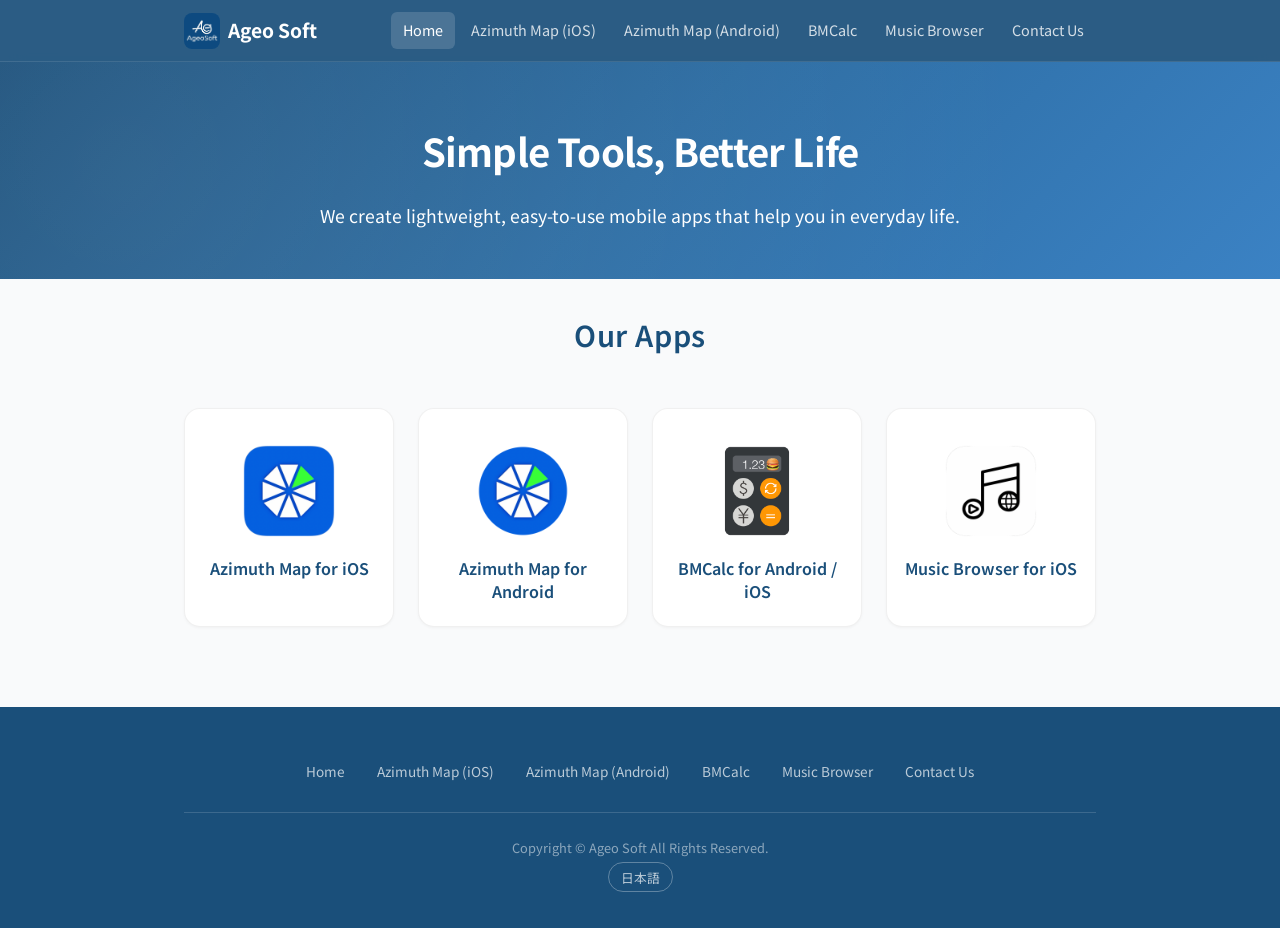
==== commit 9162c1c0: "レイアウト調整" ====
--- a/index.html
+++ b/index.html
@@ -45,7 +45,6 @@
     <div class="container">
       <h1><span class="lang-en">Simple Tools, Better Life</span><span class="lang-ja">シンプルなツールで、毎日をもっと便利に</span></h1>
       <p><span class="lang-en">We create lightweight, easy-to-use mobile apps that help you in everyday life.</span><span class="lang-ja">日常をサポートする、軽量で使いやすいモバイルアプリを開発しています。</span></p>
-      <a href="#apps" class="hero-cta"><span class="lang-en">View Our Apps</span><span class="lang-ja">アプリを見る</span></a>
     </div>
   </section>
 
--- a/style.css
+++ b/style.css
@@ -111,7 +111,7 @@
 .hero {
   background: linear-gradient(135deg, #1a4f7a 0%, #2d6da3 50%, #3b82c4 100%);
   color: #fff;
-  padding: 5rem 0 4rem;
+  padding: 3.5rem 0 3rem;
   text-align: center;
   position: relative;
   overflow: hidden;
@@ -140,28 +140,14 @@
 .hero p {
   font-size: 1.1rem;
   opacity: 0.9;
-  max-width: 560px;
-  margin: 0 auto 2rem;
+  max-width: 640px;
+  margin: 0 auto 0;
   line-height: 1.8;
 }
-.hero .hero-cta {
-  display: inline-block;
-  background: rgba(255,255,255,0.15);
-  border: 1px solid rgba(255,255,255,0.3);
-  color: #fff;
-  padding: 0.75rem 2rem;
-  border-radius: 50px;
-  font-weight: 600;
-  font-size: 0.95rem;
-  transition: background 0.3s, transform 0.3s;
-}
-.hero .hero-cta:hover {
-  background: rgba(255,255,255,0.25);
-  transform: translateY(-2px);
-}
+
 
 /* ========== Main ========== */
-main { flex: 1; padding: 4rem 0 3rem; }
+main { flex: 1; padding: 4rem 0 6rem; }
 
 /* ========== Home: App Grid ========== */
 .page-heading {
@@ -391,7 +377,7 @@
   background: #1a4f7a;
   color: rgba(255,255,255,0.8);
   padding: 3rem 0 2rem;
-  margin-top: auto;
+  margin-top: 5rem;
 }
 
 .footer-inner {
@@ -459,7 +445,6 @@
 
 .hero h1 { animation: fadeInUp 0.7s ease forwards; }
 .hero p { animation: fadeInUp 0.7s 0.15s ease both; }
-.hero .hero-cta { animation: fadeInUp 0.7s 0.3s ease both; }
 
 /* Stagger animation for cards */
 .app-card:nth-child(1) { transition-delay: 0.05s; }
@@ -540,7 +525,7 @@
   }
 
   /* Hero */
-  .hero { padding: 3.5rem 0 3rem; }
+  .hero { padding: 2.5rem 0 2rem; }
   .hero h1 { font-size: 1.6rem; }
   .hero p { font-size: 0.95rem; }
 
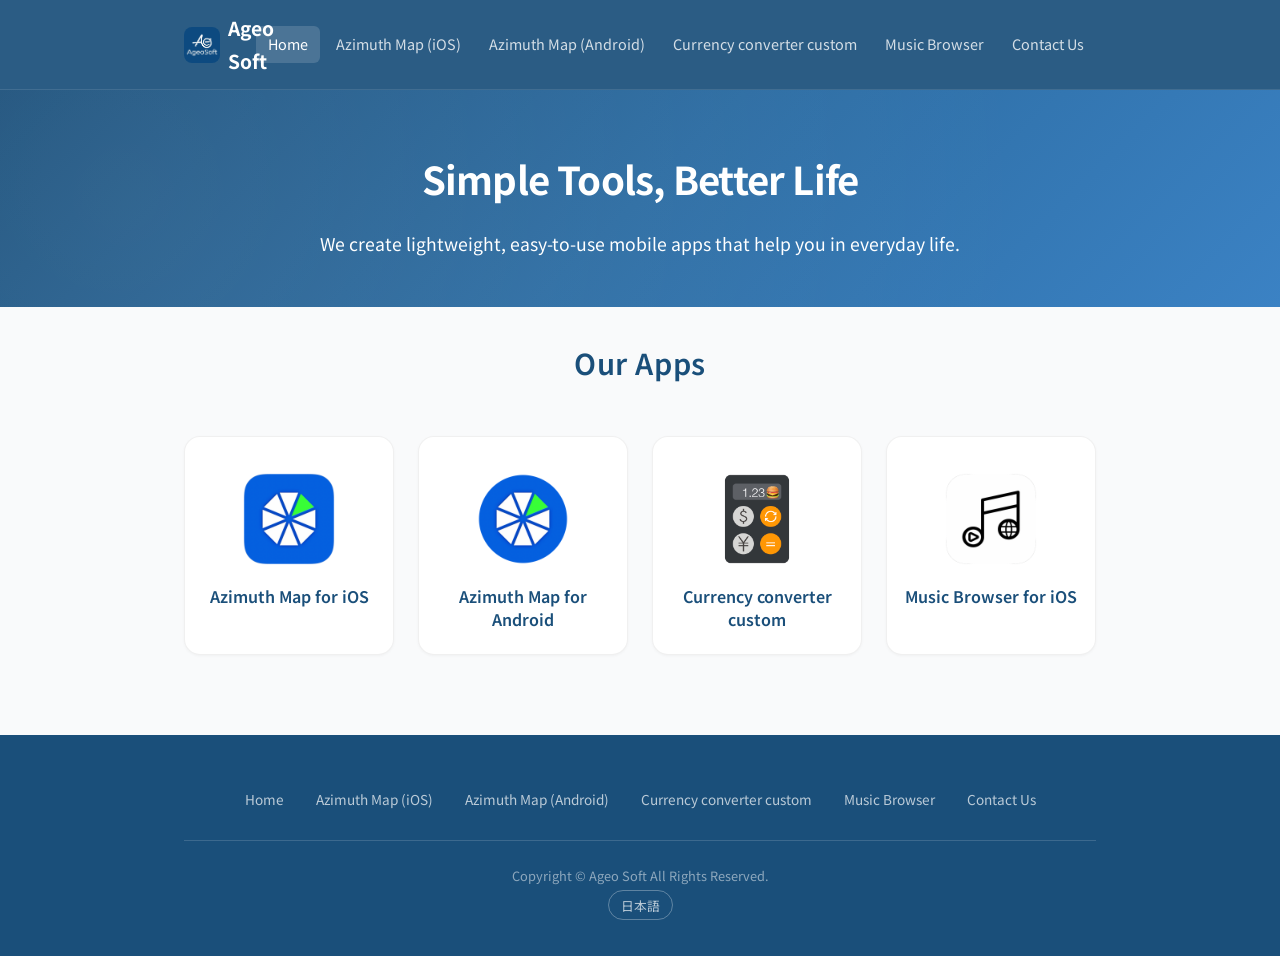
==== commit d560dd3b: "BMCalcのアプリ名をCurrency converter custom に変更 Azimuth Map のアプリ名をローカライズした スクリーンショットを拡大できるように変更" ====
--- a/index.html
+++ b/index.html
@@ -32,9 +32,9 @@
       </a>
       <nav>
         <a href="index.html" class="active">Home</a>
-        <a href="Azimuth%20Map%20for%20iOS.html">Azimuth Map (iOS)</a>
-        <a href="Azimuth%20Map%20for%20Android.html">Azimuth Map (Android)</a>
-        <a href="BMCalc.html">BMCalc</a>
+        <a href="Azimuth%20Map%20for%20iOS.html"><span class="lang-en">Azimuth Map</span><span class="lang-ja">方位地図</span> (iOS)</a>
+        <a href="Azimuth%20Map%20for%20Android.html"><span class="lang-en">Azimuth Map</span><span class="lang-ja">方位地図</span> (Android)</a>
+        <a href="BMCalc.html"><span class="lang-en">Currency converter custom</span><span class="lang-ja">通貨換算ツール - カスタム</span></a>
         <a href="Music%20Browser%20for%20iOS.html">Music Browser</a>
         <a href="Contact%20Us.html">Contact Us</a>
       </nav>
@@ -53,15 +53,15 @@
     <div class="app-grid">
       <a href="Azimuth%20Map%20for%20iOS.html" class="app-card fade-in">
         <img src="Home/azimuth-map-ios.jpg" alt="Azimuth Map for iOS">
-        <div class="card-title">Azimuth Map for iOS</div>
+        <div class="card-title"><span class="lang-en">Azimuth Map for iOS</span><span class="lang-ja">方位地図 for iOS</span></div>
       </a>
       <a href="Azimuth%20Map%20for%20Android.html" class="app-card fade-in">
         <img src="Home/azimuth-map-android.jpg" alt="Azimuth Map for Android">
-        <div class="card-title">Azimuth Map for Android</div>
+        <div class="card-title"><span class="lang-en">Azimuth Map for Android</span><span class="lang-ja">方位地図 for Android</span></div>
       </a>
       <a href="BMCalc.html" class="app-card fade-in">
-        <img src="Home/bmcalc.jpg" alt="BMCalc for Android / iOS">
-        <div class="card-title">BMCalc for Android / iOS</div>
+        <img src="Home/bmcalc.jpg" alt="Currency converter custom for Android / iOS">
+        <div class="card-title"><span class="lang-en">Currency converter custom</span><span class="lang-ja">通貨換算ツール - カスタム</span></div>
       </a>
       <a href="Music%20Browser%20for%20iOS.html" class="app-card fade-in">
         <img src="Home/music-browser.jpg" alt="Music Browser for iOS">
@@ -74,9 +74,9 @@
     <div class="container footer-inner">
       <div class="footer-nav">
         <a href="index.html">Home</a>
-        <a href="Azimuth%20Map%20for%20iOS.html">Azimuth Map (iOS)</a>
-        <a href="Azimuth%20Map%20for%20Android.html">Azimuth Map (Android)</a>
-        <a href="BMCalc.html">BMCalc</a>
+        <a href="Azimuth%20Map%20for%20iOS.html"><span class="lang-en">Azimuth Map</span><span class="lang-ja">方位地図</span> (iOS)</a>
+        <a href="Azimuth%20Map%20for%20Android.html"><span class="lang-en">Azimuth Map</span><span class="lang-ja">方位地図</span> (Android)</a>
+        <a href="BMCalc.html"><span class="lang-en">Currency converter custom</span><span class="lang-ja">通貨換算ツール - カスタム</span></a>
         <a href="Music%20Browser%20for%20iOS.html">Music Browser</a>
         <a href="Contact%20Us.html">Contact Us</a>
       </div>
--- a/style.css
+++ b/style.css
@@ -303,6 +303,40 @@
 .screenshots img:hover {
   transform: scale(1.02);
   box-shadow: 0 8px 24px rgba(0,0,0,0.1);
+  cursor: pointer;
+}
+
+/* Lightbox */
+.lightbox {
+  position: fixed;
+  top: 0;
+  left: 0;
+  width: 100%;
+  height: 100%;
+  background: rgba(0,0,0,0.85);
+  z-index: 1000;
+  display: flex;
+  justify-content: center;
+  align-items: center;
+  cursor: pointer;
+  opacity: 0;
+  visibility: hidden;
+  transition: opacity 0.3s ease, visibility 0.3s ease;
+}
+.lightbox.active {
+  opacity: 1;
+  visibility: visible;
+}
+.lightbox img {
+  max-width: 90vw;
+  max-height: 90vh;
+  border-radius: 12px;
+  box-shadow: 0 8px 32px rgba(0,0,0,0.4);
+  transform: scale(0.85);
+  transition: transform 0.3s ease;
+}
+.lightbox.active img {
+  transform: scale(1);
 }
 
 .disclaimer {
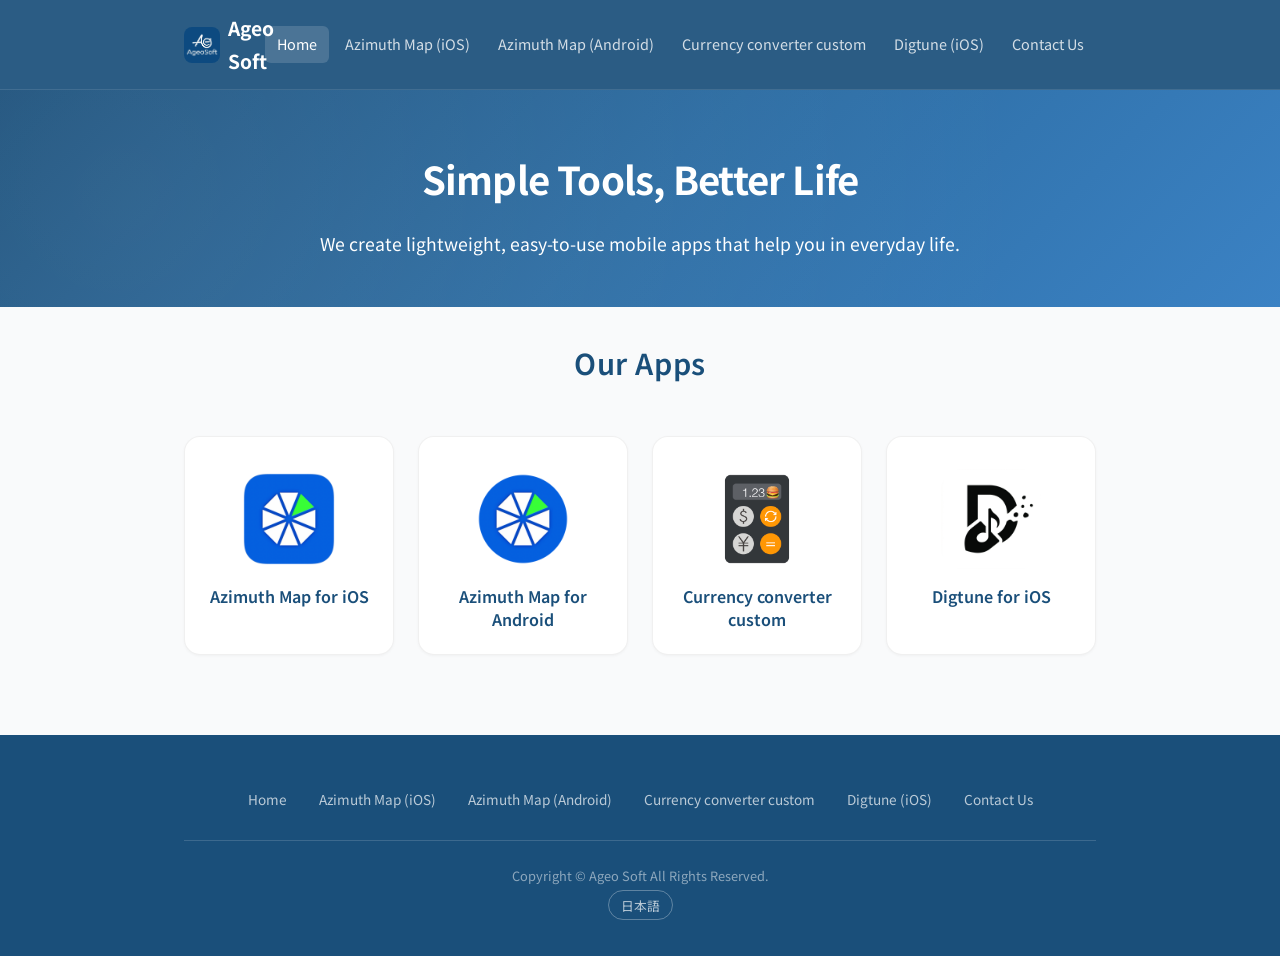
==== commit 87995986: "Digtune 対応" ====
--- a/index.html
+++ b/index.html
@@ -35,7 +35,7 @@
         <a href="Azimuth%20Map%20for%20iOS.html"><span class="lang-en">Azimuth Map</span><span class="lang-ja">方位地図</span> (iOS)</a>
         <a href="Azimuth%20Map%20for%20Android.html"><span class="lang-en">Azimuth Map</span><span class="lang-ja">方位地図</span> (Android)</a>
         <a href="BMCalc.html"><span class="lang-en">Currency converter custom</span><span class="lang-ja">通貨換算ツール - カスタム</span></a>
-        <a href="Music%20Browser%20for%20iOS.html">Music Browser</a>
+        <a href="Music%20Browser%20for%20iOS.html">Digtune (iOS)</a>
         <a href="Contact%20Us.html">Contact Us</a>
       </nav>
     </div>
@@ -64,8 +64,8 @@
         <div class="card-title"><span class="lang-en">Currency converter custom</span><span class="lang-ja">通貨換算ツール - カスタム</span></div>
       </a>
       <a href="Music%20Browser%20for%20iOS.html" class="app-card fade-in">
-        <img src="Home/music-browser.jpg" alt="Music Browser for iOS">
-        <div class="card-title">Music Browser for iOS</div>
+        <img src="Home/digtune.png" alt="Digtune for iOS">
+        <div class="card-title">Digtune for iOS</div>
       </a>
     </div>
   </main>
@@ -77,7 +77,7 @@
         <a href="Azimuth%20Map%20for%20iOS.html"><span class="lang-en">Azimuth Map</span><span class="lang-ja">方位地図</span> (iOS)</a>
         <a href="Azimuth%20Map%20for%20Android.html"><span class="lang-en">Azimuth Map</span><span class="lang-ja">方位地図</span> (Android)</a>
         <a href="BMCalc.html"><span class="lang-en">Currency converter custom</span><span class="lang-ja">通貨換算ツール - カスタム</span></a>
-        <a href="Music%20Browser%20for%20iOS.html">Music Browser</a>
+        <a href="Music%20Browser%20for%20iOS.html">Digtune (iOS)</a>
         <a href="Contact%20Us.html">Contact Us</a>
       </div>
       <div class="footer-bottom">
